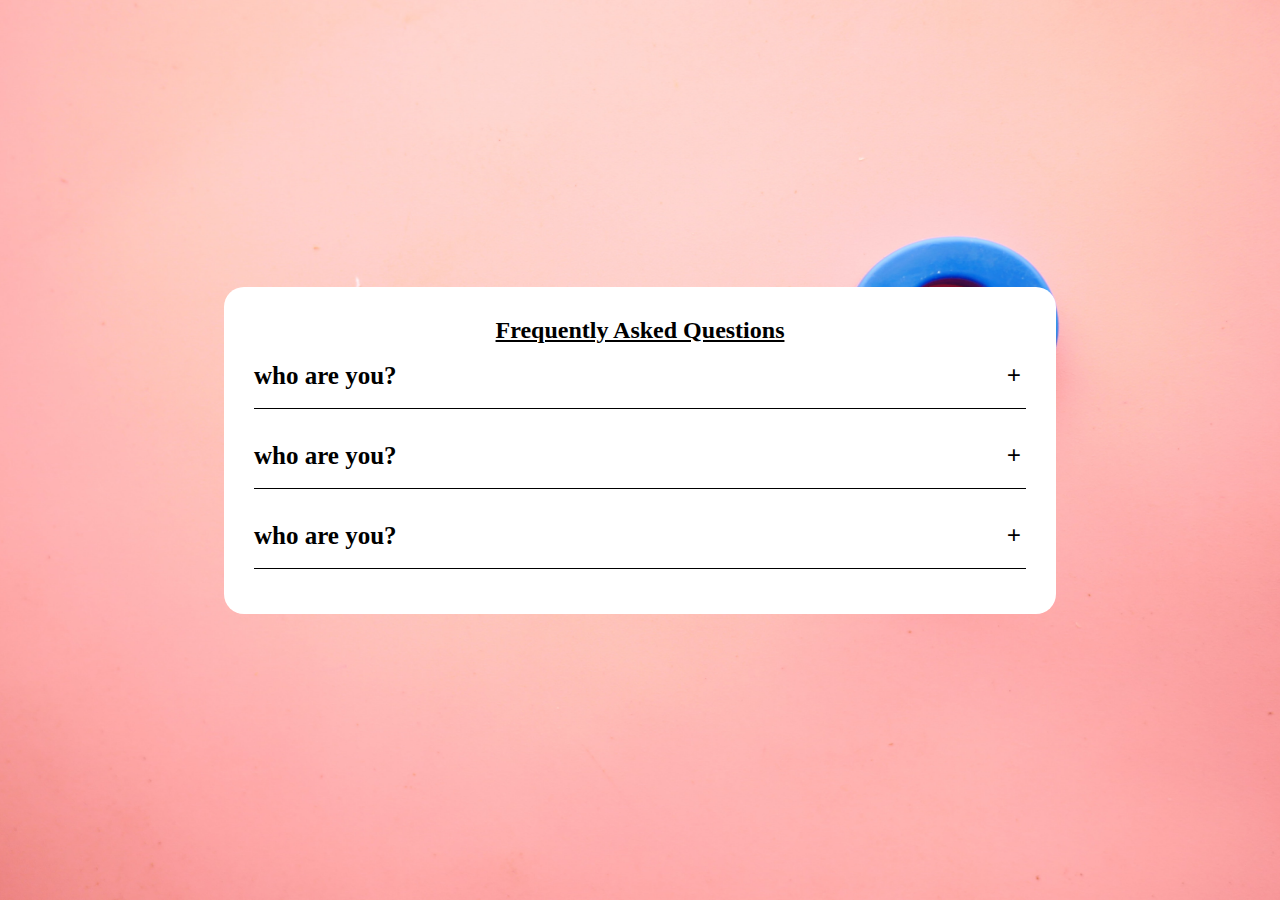
==== accordion/index.html @ 0449a5b1 "modified: accordian styling, eventListener, toggle functionality." ====
<!DOCTYPE html>
<html lang="en">
  <head>
    <meta charset="UTF-8" />
    <meta name="viewport" content="width=device-width, initial-scale=1.0" />
    <title>Document</title>
    <link rel="stylesheet" href="style.css" />
  </head>
  <body>
    <div class="accordian">
      <h2 class="faq">Frequently Asked Questions</h2>
      <div class="accordian-content">
        <div class="question">who are you?</div>
        <div class="answer"
          >Lorem Ipsum, sometimes referred to as 'lipsum', is the placeholder
          text used in design when creating content. It helps designers plan out
          where the content will sit, without needing to wait for the content to
          be written and approved. It originally comes from a Latin text, but to
          today's reader, it's seen as gibberish.</div
        >
      </div>

      <div class="accordian-content">
        <div class="question">who are you?</div>
        <div class="answer"
          >Lorem Ipsum, sometimes referred to as 'lipsum', is the placeholder
          text used in design when creating content. It helps designers plan out
          where the content will sit, without needing to wait for the content to
          be written and approved. It originally comes from a Latin text, but to
          today's reader, it's seen as gibberish.</div
        >
      </div>

      <div class="accordian-content">
        <div class="question">who are you?</div>
        <div class="answer"
          >Lorem Ipsum, sometimes referred to as 'lipsum', is the placeholder
          text used in design when creating content. It helps designers plan out
          where the content will sit, without needing to wait for the content to
          be written and approved. It originally comes from a Latin text, but to
          today's reader, it's seen as gibberish.</div
        >
      </div>
    </div>
    <script src="index.js"></script>

  </body>
</html>
---- accordion/style.css ----
*{
    padding: 0;
    margin: 0;
    box-sizing: border-box;
}

body {
    background: burlywood url("./../img/accordianBackground.jpg") no-repeat center center/cover;
    height: 100vh;
    display: flex;
    justify-content: center;
    align-items: center;
}

.accordian{
    width: 65%;
    background-color: #fff;
    border-radius: 20px;
    padding: 30px;
    
}

.accordian .faq {
    text-align: center;
    text-decoration: underline;
}

.accordian .accordian-content .question{
    border-bottom: 1px solid black;
    padding: 18px 0px;
    font-size: 25px;
    font-weight: bold;
    cursor: pointer;

    position: relative;
    transition: .5s;
}

.accordian .accordian-content .question::after {
    content: '+';

    position: absolute;
    right: 5px;
}

.accordian .accordian-content .answer {
    padding-top: 15px;
    font-size: 15px;
    line-height: 1.5;
    width: 100%;

    height: 0px;
    overflow: hidden;
    transition: .5s;
}


 /* JavaAcript Styling link */

.accordian .accordian-content.active .answer{
    height: 120px;
    transition: .5s;
}

.accordian .accordian-content.active .question {
    font-size: 18px;
    transition: .5s;
}

.accordian .accordian-content.active .question::after{
    content: '-';
    font-size: 30px;
}
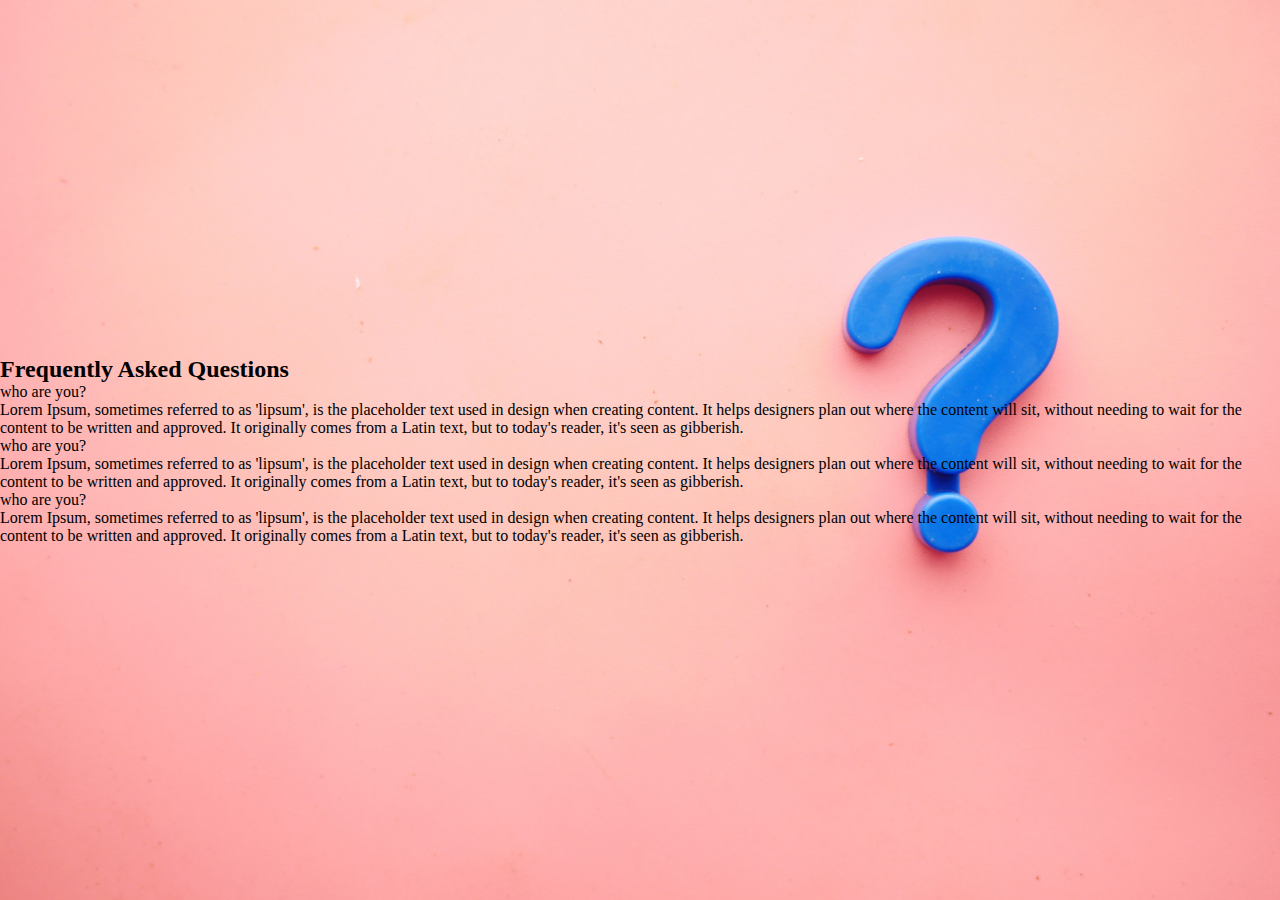
==== commit aea220c4: "modified: changes in container." ====
--- a/accordion/index.html
+++ b/accordion/index.html
@@ -1,48 +1,30 @@
 <!DOCTYPE html>
 <html lang="en">
-  <head>
-    <meta charset="UTF-8" />
-    <meta name="viewport" content="width=device-width, initial-scale=1.0" />
+<head>
+    <meta charset="UTF-8">
+    <meta name="viewport" content="width=device-width, initial-scale=1.0">
     <title>Document</title>
-    <link rel="stylesheet" href="style.css" />
-  </head>
-  <body>
-    <div class="accordian">
-      <h2 class="faq">Frequently Asked Questions</h2>
-      <div class="accordian-content">
-        <div class="question">who are you?</div>
-        <div class="answer"
-          >Lorem Ipsum, sometimes referred to as 'lipsum', is the placeholder
-          text used in design when creating content. It helps designers plan out
-          where the content will sit, without needing to wait for the content to
-          be written and approved. It originally comes from a Latin text, but to
-          today's reader, it's seen as gibberish.</div
-        >
-      </div>
+    <link rel="stylesheet" href="style.css">
+    <script src="index.js" defer></script>
+</head>
+<body>
+    <div id="accordian">
+        <h2 id="faq">Frequently Asked Questions</h2>
+        
+        <div class="accordian-content">
+            <div class="question">who are you?</div>
+            <div class="answer">Lorem Ipsum, sometimes referred to as 'lipsum', is the placeholder text used in design when creating content. It helps designers plan out where the content will sit, without needing to wait for the content to be written and approved. It originally comes from a Latin text, but to today's reader, it's seen as gibberish.</div>
+        </div>
 
-      <div class="accordian-content">
-        <div class="question">who are you?</div>
-        <div class="answer"
-          >Lorem Ipsum, sometimes referred to as 'lipsum', is the placeholder
-          text used in design when creating content. It helps designers plan out
-          where the content will sit, without needing to wait for the content to
-          be written and approved. It originally comes from a Latin text, but to
-          today's reader, it's seen as gibberish.</div
-        >
-      </div>
+        <div class="accordian-content">
+            <div class="question">who are you?</div>
+            <div class="answer">Lorem Ipsum, sometimes referred to as 'lipsum', is the placeholder text used in design when creating content. It helps designers plan out where the content will sit, without needing to wait for the content to be written and approved. It originally comes from a Latin text, but to today's reader, it's seen as gibberish.</div>
+        </div>
 
-      <div class="accordian-content">
-        <div class="question">who are you?</div>
-        <div class="answer"
-          >Lorem Ipsum, sometimes referred to as 'lipsum', is the placeholder
-          text used in design when creating content. It helps designers plan out
-          where the content will sit, without needing to wait for the content to
-          be written and approved. It originally comes from a Latin text, but to
-          today's reader, it's seen as gibberish.</div
-        >
-      </div>
+        <div class="accordian-content">
+            <div class="question">who are you?</div>
+            <div class="answer">Lorem Ipsum, sometimes referred to as 'lipsum', is the placeholder text used in design when creating content. It helps designers plan out where the content will sit, without needing to wait for the content to be written and approved. It originally comes from a Latin text, but to today's reader, it's seen as gibberish.</div>
+        </div>
     </div>
-    <script src="index.js"></script>
-
-  </body>
-</html>
+</body>
+</html>